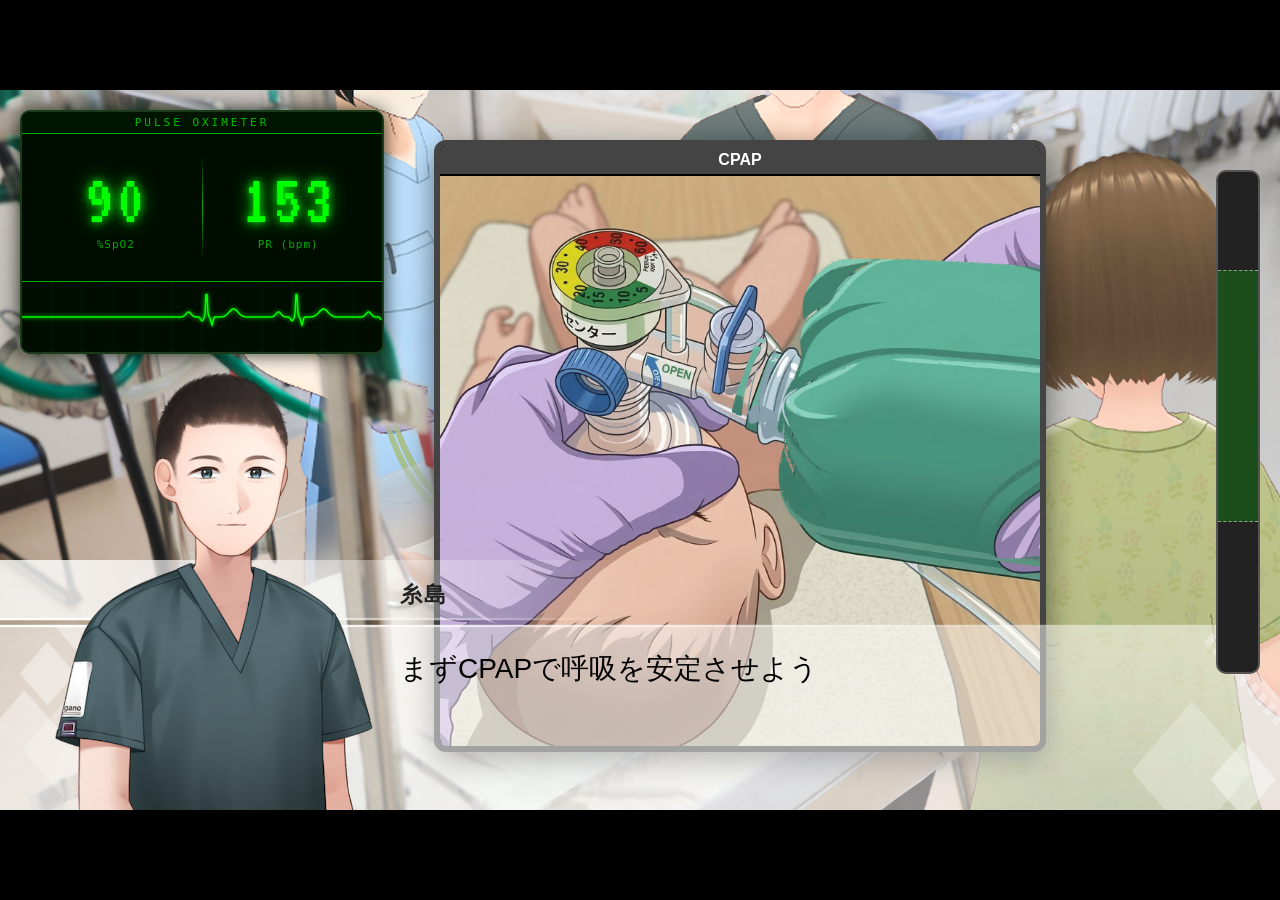
==== cpap/index.html @ d3ff358d "大幅に変更しました" ====
<!DOCTYPE html>
<html lang="ja">
<head>
    <meta charset="UTF-8">
    <meta name="viewport" content="width=device-width, initial-scale=1.0">
    <title>CPAPゲーム</title>
    <link rel="stylesheet" href="../shared/css/common.css">
    <link rel="stylesheet" href="css/style.css">
    <link href="https://fonts.googleapis.com/css2?family=VT323&display=swap" rel="stylesheet">
</head>
<body>
    <div id="game-container">
        <!-- 背景レイヤー: 全画面表示の画像 -->
        <div id="background-layer">
            <div id="bg-image"></div>
        </div>

        <!-- キャラクタレイヤー: 左下に立ち絵を配置 -->
        <div id="character-layer">
            <div id="active-character" class="standing-character char-itoshima"></div>
        </div>

        <!-- ミニゲームレイヤー: CPAPコンテナ -->
        <div id="minigame-container">
            <div class="window-box" id="cpap-container">
                <div class="window-title">CPAP</div>
                <div id="cpap-bg">
                    <img id="cpap-bag-overlay" src="assets/img/cpap_bag.png" alt="bag">
                </div>
            </div>

        </div>

        <!-- 圧力ゲージ（ウィンドウ外） -->
        <div id="cpap-gauge">
            <div id="cpap-gauge-target-zone"></div>
            <div id="cpap-gauge-fill"></div>
        </div>

        <!-- Monitorウィンドウ -->
        <div id="monitor-window">
            <div id="monitor-header">PULSE OXIMETER</div>
            <div id="monitor-values">
                <div class="monitor-panel">
                    <div class="monitor-value" id="spo2-number">90</div>
                    <div class="monitor-label">%SpO2</div>
                </div>
                <div class="monitor-divider"></div>
                <div class="monitor-panel">
                    <div class="monitor-value" id="pr-number">150</div>
                    <div class="monitor-label">PR (bpm)</div>
                </div>
            </div>
            <canvas id="ecg-canvas" width="360" height="70"></canvas>
        </div>

        <!-- UIレイヤー: 台詞、クリア画面 -->
        <div id="ui-layer">
            <!-- ノベルゲーム風 台詞領域 (画面下部固定) -->
            <div id="dialog-box">
                <div id="dialog-name">糸島</div>
                <p id="dialog-text">まずCPAPで呼吸を安定させよう</p>
            </div>

            <!-- クリア画面 -->
            <div id="clear-screen" class="hidden">
                <h1>CPAP完了！</h1>
            </div>
        </div>
    </div>

    <!-- スクリプト -->
    <script src="../shared/js/ScaleManager.js"></script>
    <script src="js/main.js"></script>
</body>
</html>
---- shared/css/common.css ----
/* =====================================================
   共通スタイル (cpap / kotei / tenkai 共通)
   立ち絵・テキストボックスはcpapルールに準拠
   ===================================================== */

body {
    margin: 0;
    overflow: hidden;
    background: #000;
    display: flex;
    align-items: center;
    justify-content: center;
    width: 100vw;
    height: 100vh;
    font-family: 'Hiragino Kaku Gothic ProN', 'Meiryo', sans-serif;
    user-select: none;
}

#game-container {
    position: relative;
    width: 1280px;
    height: 720px;
    overflow: hidden;
    background: #fdf5e6;
}

.hidden {
    display: none !important;
}

#background-layer,
#character-layer,
#ui-layer {
    position: absolute;
    width: 100%;
    height: 100%;
    top: 0;
    left: 0;
    pointer-events: none;
}

#minigame-container {
    pointer-events: auto;
}

#dialog-box,
#clear-screen {
    pointer-events: auto;
}

/* --- 背景画像（background-imageは各ゲームのstyle.cssで設定） --- */
#bg-image {
    position: absolute;
    width: 100%;
    height: 100%;
    top: 0;
    left: 0;
    background-size: cover;
    background-position: center;
    background-repeat: no-repeat;
}

/* --- 立ち絵（cpapルール: z-index: 300 で台詞ボックスより前面に表示） --- */
.standing-character {
    position: absolute;
    bottom: -10px;
    background-size: contain;
    background-repeat: no-repeat;
    background-position: bottom left;
    transition: opacity 0.3s ease;
    z-index: 300;
}

.char-itoshima {
    width: 380px;
    height: 650px;
    left: 30px;
    background-image: url('../assets/img/itoshima1.png');
}

.char-takei {
    width: 320px;
    height: 550px;
    left: 40px;
    background-image: url('../assets/img/takei1.png');
}

.char-hatta {
    width: 350px;
    height: 580px;
    left: 20px;
    background-image: url('../assets/img/hatta1.png');
}

/* --- ウィンドウ共通 --- */
.window-box {
    width: 400px;
    height: 400px;
    background: #000;
    border: 6px solid #444;
    border-radius: 12px;
    box-shadow: 0 10px 30px rgba(0, 0, 0, 0.5), inset 0 0 30px rgba(0, 0, 0, 0.8);
    display: flex;
    flex-direction: column;
    align-items: center;
    position: relative;
    overflow: hidden;
}

.window-title {
    width: 100%;
    background: #444;
    color: #fff;
    text-align: center;
    font-size: 16px;
    padding: 5px 0;
    font-weight: bold;
    z-index: 5;
}

/* --- UIレイヤー --- */
#ui-layer {
    z-index: 20;
}

/* --- 台詞ボックス（cpapルール準拠）
   padding-left: 400px で左に立った立ち絵と被らないようにする --- */
#dialog-box {
    position: absolute;
    bottom: 0px;
    left: 50%;
    transform: translateX(-50%);
    width: 1280px;
    height: 250px;
    background-image: url('../assets/img/message_window.png');
    background-size: 100% 100%;
    background-repeat: no-repeat;
    background-color: transparent;
    border: none;
    border-radius: 0;
    color: #000;
    font-size: 28px;
    line-height: 1.5;
    padding: 60px 100px 60px 400px;
    box-sizing: border-box;
    display: flex;
    align-items: flex-start;
    box-shadow: none;
    z-index: 400;
}

#dialog-name {
    position: absolute;
    top: 18px;
    left: 400px;
    font-size: 22px;
    font-weight: bold;
    color: #222;
    letter-spacing: 2px;
}

/* --- クリア画面 --- */
#clear-screen {
    position: absolute;
    inset: 0;
    background: rgba(255, 255, 255, 0.9);
    display: flex;
    flex-direction: column;
    align-items: center;
    justify-content: center;
    z-index: 50;
}

#clear-screen h1 {
    font-size: 80px;
    color: #e00;
    text-shadow: 2px 2px 4px rgba(0, 0, 0, 0.2);
    margin-bottom: 20px;
}

#clear-screen p {
    font-size: 40px;
    margin-bottom: 50px;
}
---- cpap/css/style.css ----
/* =====================================================
   CPAP固有スタイル
   共通スタイルは ../shared/css/common.css を参照
   ===================================================== */

/* 背景画像 */
#bg-image {
    background-image: url('../assets/img/back.jpg');
}

/* ミニゲームエリア配置（立ち絵の右側に寄せる） */
#minigame-container {
    position: absolute;
    top: 50px;
    left: calc(50% + 100px);
    transform: translateX(-50%);
    display: flex;
    justify-content: center;
    gap: 40px;
    z-index: 15;
}

/* CPAP Specific Styles */
#cpap-container {
    width: 600px;
    height: 600px;
    margin: 0 auto;
}

#cpap-bg {
    position: absolute;
    width: 100%;
    height: calc(100% - 30px);
    top: 30px;
    left: 0;
    background-image: url('../assets/img/cpap.jpeg');
    background-size: cover;
    background-position: center;
}

#cpap-bag-overlay {
    position: absolute;
    left: 287px;
    top: 68px;
    width: 463px;
    height: auto;
    transform-origin: center center;
    transition: transform 0.1s ease;
    cursor: pointer;
    pointer-events: auto;
    user-select: none;
    -webkit-user-drag: none;
}

#cpap-gauge {
    position: absolute;
    right: 20px;
    top: 80px;
    width: 40px;
    height: 500px;
    background-color: #222;
    border: 2px solid #555;
    border-radius: 10px;
    overflow: hidden;
    z-index: 200;
    pointer-events: none;
}

#cpap-gauge-target-zone {
    position: absolute;
    width: 100%;
    height: 50%;
    bottom: 30%;
    background-color: rgba(0, 255, 0, 0.2);
    border-top: 1px dashed rgba(255, 255, 255, 0.5);
    border-bottom: 1px dashed rgba(255, 255, 255, 0.5);
    z-index: 1;
}

#cpap-gauge-fill {
    position: absolute;
    bottom: 0;
    left: 0;
    width: 100%;
    height: 0%;
    background-color: yellow;
    transition: height 0.1s linear, background-color 0.2s;
    z-index: 2;
}

/* Monitor Window */
#monitor-window {
    position: absolute;
    top: 20px;
    left: 20px;
    width: 360px;
    height: 240px;
    background: #000d00;
    border: 2px solid #1a3a1a;
    border-radius: 10px;
    box-shadow: 0 0 20px rgba(0, 0, 0, 0.8), 0 0 8px rgba(0, 255, 0, 0.1);
    z-index: 200;
    display: flex;
    flex-direction: column;
    overflow: hidden;
}

#monitor-header {
    background: #001500;
    color: #0b0;
    text-align: center;
    font-family: monospace;
    font-size: 11px;
    padding: 4px 0;
    letter-spacing: 3px;
    border-bottom: 1px solid #0a0;
    flex-shrink: 0;
}

#monitor-values {
    display: flex;
    flex: 1;
    align-items: center;
    padding: 4px 8px;
    min-height: 0;
}

.monitor-panel {
    flex: 1;
    display: flex;
    flex-direction: column;
    align-items: center;
    justify-content: center;
    gap: 2px;
}

.monitor-value {
    font-family: 'VT323', monospace;
    font-size: 72px;
    color: #00ff00;
    text-shadow: 0 0 8px #00ff00, 0 0 20px #00aa00;
    line-height: 1;
    letter-spacing: 2px;
}

.monitor-label {
    font-family: monospace;
    font-size: 11px;
    color: #0a0;
    letter-spacing: 1px;
}

.monitor-divider {
    width: 1px;
    height: 75%;
    background: linear-gradient(to bottom, transparent, #0a0, transparent);
    flex-shrink: 0;
}

#ecg-canvas {
    display: block;
    border-top: 1px solid #0a0;
    flex-shrink: 0;
}
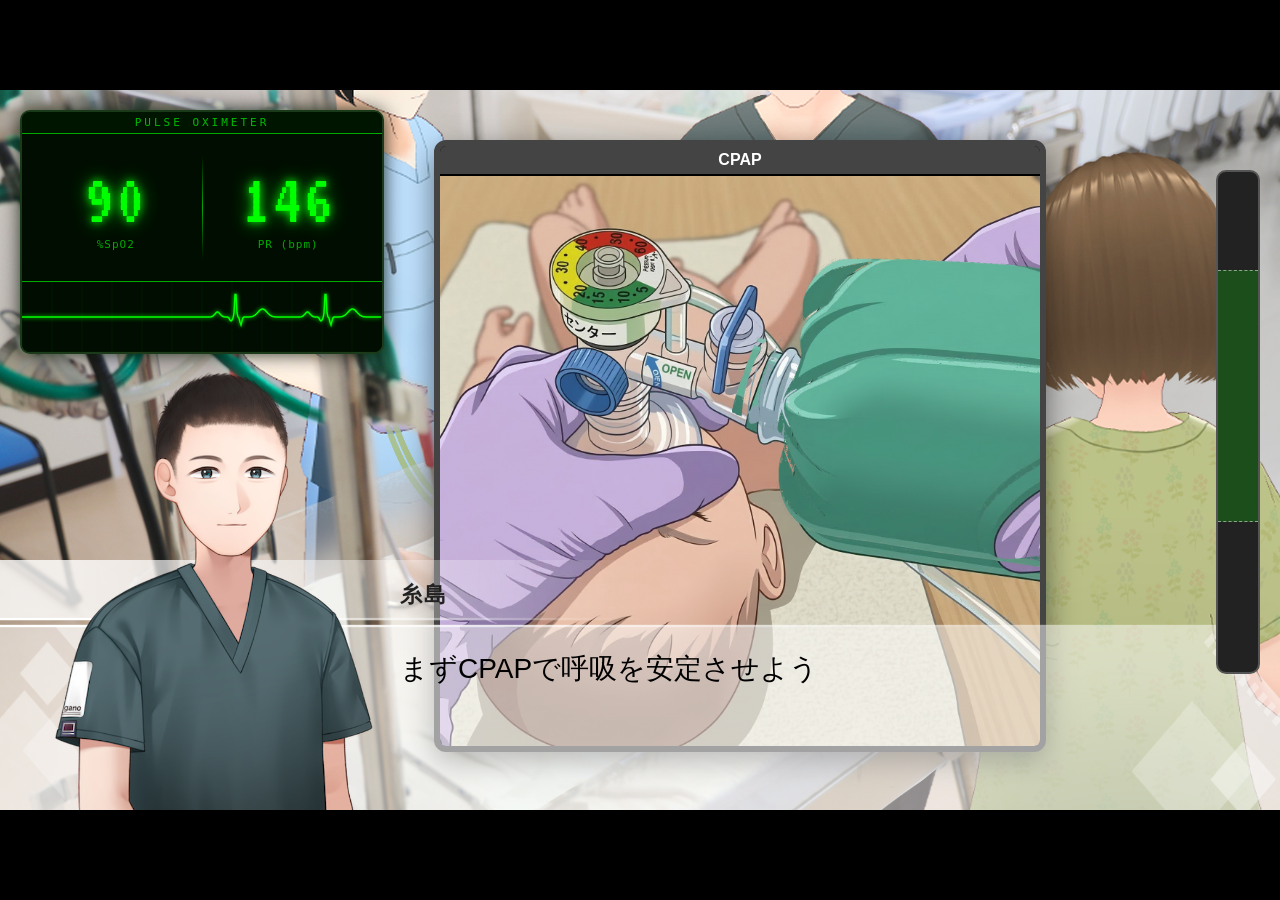
==== commit 1c259a70: "BGMなどを追加しました" ====
--- a/cpap/index.html
+++ b/cpap/index.html
@@ -72,5 +72,6 @@
     <!-- スクリプト -->
     <script src="../shared/js/ScaleManager.js"></script>
     <script src="js/main.js"></script>
+    <script src="../shared/js/bgm.js" data-bgm="../shared/assets/soukanbgm.mp3"></script>
 </body>
 </html>
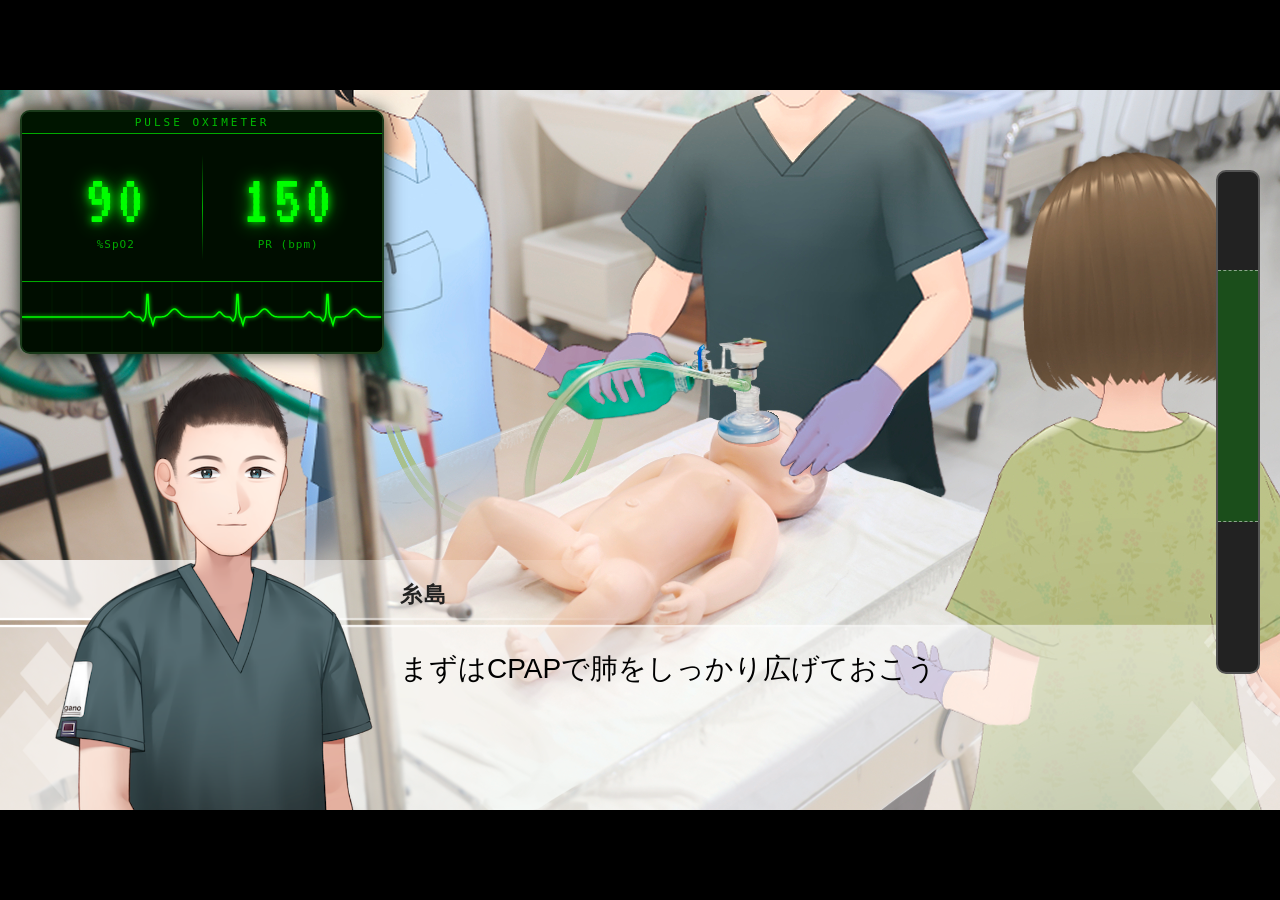
==== commit b5ea9a27: "素材を大幅に変更しました" ====
--- a/cpap/index.html
+++ b/cpap/index.html
@@ -57,16 +57,20 @@
         <!-- UIレイヤー: 台詞、クリア画面 -->
         <div id="ui-layer">
             <!-- ノベルゲーム風 台詞領域 (画面下部固定) -->
-            <div id="dialog-box">
-                <div id="dialog-name">糸島</div>
-                <p id="dialog-text">まずCPAPで呼吸を安定させよう</p>
+            <div id="dialog-box" class="hidden">
+                <div id="dialog-name"></div>
+                <p id="dialog-text"></p>
             </div>
 
             <!-- クリア画面 -->
-            <div id="clear-screen" class="hidden">
-                <h1>CPAP完了！</h1>
-            </div>
+            <div id="clear-screen" class="hidden"></div>
         </div>
+
+        <!-- タッチヒント（バッグ付近） -->
+        <div id="touch-hint" class="hidden">タッチしよう！</div>
+
+        <!-- ゲージヒント（初回タッチ後表示） -->
+        <div id="gauge-hint" class="hidden">緑のゲージ内に圧をキープしよう</div>
     </div>
 
     <!-- スクリプト -->
--- a/shared/css/common.css
+++ b/shared/css/common.css
@@ -22,6 +22,12 @@
     height: 720px;
     overflow: hidden;
     background: #fdf5e6;
+    animation: gameContainerFadeIn 0.5s ease-out;
+}
+
+@keyframes gameContainerFadeIn {
+    from { opacity: 0; }
+    to   { opacity: 1; }
 }
 
 .hidden {
@@ -159,16 +165,30 @@
     letter-spacing: 2px;
 }
 
-/* --- クリア画面 --- */
+/* --- ナレーション（立ち絵なし）時: 左余白をなくし中央揃え --- */
+#dialog-box.narration {
+    padding: 60px 120px;
+    justify-content: center;
+    text-align: center;
+    align-items: center;
+}
+
+/* --- クリア画面（ゲーム間シームレス遷移用の黒フェードアウト） --- */
 #clear-screen {
     position: absolute;
     inset: 0;
-    background: rgba(255, 255, 255, 0.9);
+    background: #000;
     display: flex;
     flex-direction: column;
     align-items: center;
     justify-content: center;
     z-index: 50;
+    animation: clearScreenFadeIn 0.4s ease-in forwards;
+}
+
+@keyframes clearScreenFadeIn {
+    from { opacity: 0; }
+    to   { opacity: 1; }
 }
 
 #clear-screen h1 {
--- a/cpap/css/style.css
+++ b/cpap/css/style.css
@@ -50,6 +50,52 @@
     pointer-events: auto;
     user-select: none;
     -webkit-user-drag: none;
+    border-radius: 12px;
+}
+
+/* 開始時のバッグ金色ヒントアニメーション（4回 = 2パルス） */
+#cpap-bag-overlay.bag-hint {
+    animation: bagGoldPulse 0.5s ease-in-out 4 alternate;
+}
+
+@keyframes bagGoldPulse {
+    0%   { filter: drop-shadow(0 0  0px gold) brightness(1.0); }
+    100% { filter: drop-shadow(0 0 24px gold) brightness(1.25); }
+}
+
+/* タッチヒント */
+#touch-hint {
+    position: absolute;
+    left: 820px;
+    top:  115px;
+    color: gold;
+    font-size: 22px;
+    font-weight: bold;
+    letter-spacing: 3px;
+    text-shadow: 0 0 12px rgba(255, 215, 0, 0.9);
+    z-index: 201;
+    pointer-events: none;
+    animation: touchBlink 0.6s ease-in-out infinite alternate;
+}
+
+@keyframes touchBlink {
+    0%   { opacity: 0.4; }
+    100% { opacity: 1.0; }
+}
+
+/* ゲージヒント（縦書き・ゲージ左横） */
+#gauge-hint {
+    position: absolute;
+    right: 70px;
+    top:  100px;
+    color: #4f4;
+    font-size: 15px;
+    font-weight: bold;
+    letter-spacing: 4px;
+    text-shadow: 0 0 8px rgba(0, 255, 0, 0.6);
+    writing-mode: vertical-rl;
+    z-index: 201;
+    pointer-events: none;
 }
 
 #cpap-gauge {
